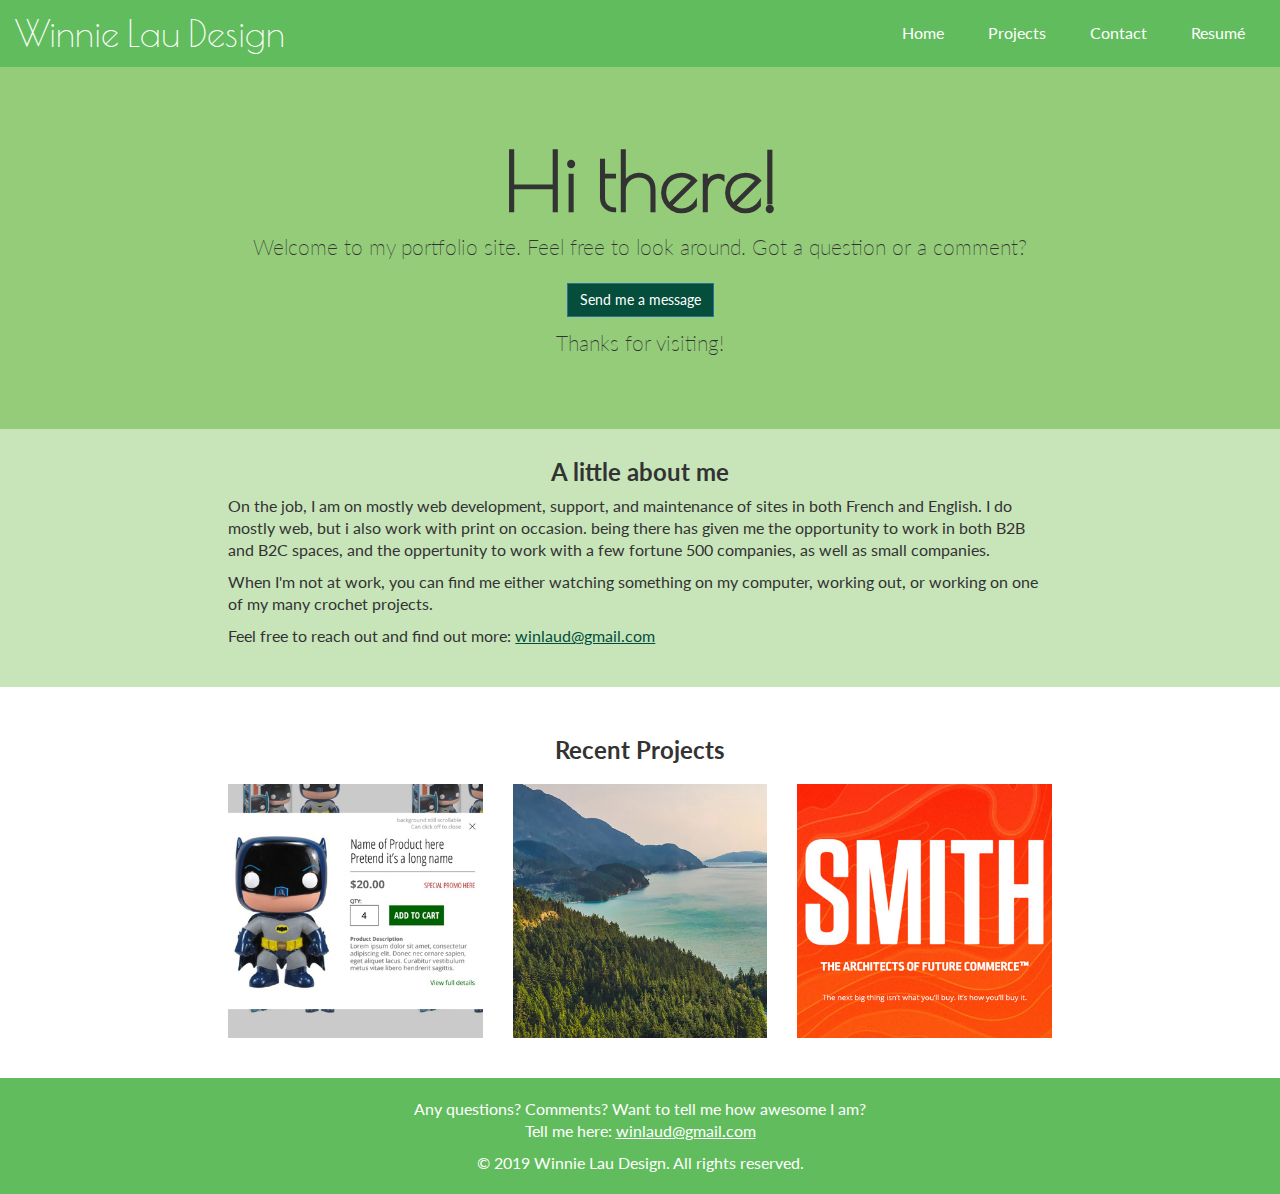
==== index.html @ 27035307 "Initial commit" ====
<!DOCTYPE html>
<html lang="en">
  <head>
    <meta charset="utf-8">
	<meta http-equiv="X-UA-Compatible" content="IE=edge">
	<meta name="viewport" content="width=device-width, initial-scale=1">
    <title>My Portfolio</title>
	<link href="https://fonts.googleapis.com/css?family=Poiret+One|Lato:400,900" rel="stylesheet" type="text/css">
    <link rel="stylesheet" href="https://maxcdn.bootstrapcdn.com/bootstrap/3.3.7/css/bootstrap.min.css" integrity="sha384-BVYiiSIFeK1dGmJRAkycuHAHRg32OmUcww7on3RYdg4Va+PmSTsz/K68vbdEjh4u" crossorigin="anonymous">
    <link href="/assets/css/styles.css" rel="stylesheet">
	<!-- HTML5 shim and Respond.js for IE8 support of HTML5 elements and media queries -->
	<!--[if lt IE 9]>
		  <script src="https://oss.maxcdn.com/html5shiv/3.7.2/html5shiv.min.js"></script>
		  <script src="https://oss.maxcdn.com/respond/1.4.2/respond.min.js"></script>
		<![endif]-->
  </head>
  <body>
  	<header>
    	<div class="container-fluid">
        	<div class="logo pull-left">
                <h1>
                    <a href="/">
                        <span class="visible-xs">W</span>
                        <span class="hidden-xs hidden-lg">WinlauD</span>
                        <span class="visible-lg">Winnie Lau Design</span>
                    </a>
                </h1>
            </div>
            <nav class="pull-right">
                <ul class="list-unstyled list-inline">
                    <li><a href="/#top">Home</a></li>
                    <li><a href="/#projects">Projects</a></li>
                    <li><a href="/#contact">Contact</a></li>
                    <li><a href="assets/files/resume.zip">Resumé</a></li>
                </ul>
            </nav>
        </div>
    </header>

<div id="top"></div>
<div class="jumbotron">
    <div class="container text-center">
        <h2>Hi there!</h2>
        <p>Welcome to my portfolio site. Feel free to look around. Got a question or a comment?</p>
        <p><a class="btn btn-primary btn-md" href="mailto:winlaud@gmail.com" role="button">Send me a message</a></p>
        <p>Thanks for visiting!</p>
    </div>
</div>
<div class="container-fluid">
    <div class="row bio">
        <div class="col-md-8 col-md-offset-2">
        <h3 class="text-center">A little about me</h3>
            <p>On the job, I am on mostly web development, support, and maintenance of sites in both French and English. I do mostly web, but i also work with print on occasion. being there has given me the opportunity to work in both B2B and B2C spaces, and the oppertunity to work with a few fortune 500 companies, as well as small companies.</p>
            <p>When I'm not at work, you can find me either watching something on my computer, working out, or working on one of my many crochet projects.</p>
            <p>Feel free to reach out and find out more: <a href="mailto:winlaud@gmail.com">winlaud@gmail.com</a></p>
        </div>
    </div>
</div>

<div id="projects"></div>
<div class="projects">
    <div class="container-fluid">
        <h3 class="text-center">Recent Projects</h3>
        <div class="row">
            <div class="col-md-8 col-md-offset-2">
                <div class="row">
                    
                        
                        <div class="col-xs-12 col-sm-6 col-md-4">
                            <div class="portfolio-item">
                                <img src="/assets/images/funkeymain.jpg" alt="alt tag text" />
                                <div class="overlay">
                                    <h3>FunKey Toys POC</h3>
                                    <p>Fun proof of concept for a fantasy Shopify store.<br>
                                        <a href="portfolio/funkey-toys-poc" class="btn btn-primary btn-md" role="button">More</a>
                                    </p>
                                </div>
                                <!--<img src="" alt="alt tag text" />-->
                            </div>
                        </div>
                        
                    
                        
                    
                        
                        <div class="col-xs-12 col-sm-6 col-md-4">
                            <div class="portfolio-item">
                                <img src="/assets/images/scoutsmain.jpg" alt="alt tag text" />
                                <div class="overlay">
                                    <h3>Scouts</h3>
                                    <p>A WordPress site for the Scouts of Canada.<br>
                                        <a href="portfolio/scouts-district-des-trois-rives" class="btn btn-primary btn-md" role="button">More</a>
                                    </p>
                                </div>
                                <!--<img src="" alt="alt tag text" />-->
                            </div>
                        </div>
                        
                    
                        
                        <div class="col-xs-12 col-sm-6 col-md-4">
                            <div class="portfolio-item">
                                <img src="/assets/images/smithmain.jpg" alt="alt tag text" />
                                <div class="overlay">
                                    <h3>SMITH work</h3>
                                    <p>Showcase of some of the work done for the company.<br>
                                        <a href="portfolio/SMITH-work" class="btn btn-primary btn-md" role="button">More</a>
                                    </p>
                                </div>
                                <!--<img src="" alt="alt tag text" />-->
                            </div>
                        </div>
                        
                    
                        
                    
                </div>
            </div>
        </div> 
    </div>
</div>

<div id="contact"></div>
<footer>
    <div class="container-fluid text-center">
       <p>Any questions? Comments? Want to tell me how awesome I am?<br>
           Tell me here: <a href="mailto:winlaud@gmail.com">winlaud@gmail.com</a>
       </p>
       <p>&copy; 2019 Winnie Lau Design. All rights reserved.</p>
     </div>
 </footer>
 <script src="https://code.jquery.com/jquery-3.3.1.min.js" integrity="sha256-FgpCb/KJQlLNfOu91ta32o/NMZxltwRo8QtmkMRdAu8=" crossorigin="anonymous"></script>
 <script src="https://maxcdn.bootstrapcdn.com/bootstrap/3.3.7/js/bootstrap.min.js" integrity="sha384-Tc5IQib027qvyjSMfHjOMaLkfuWVxZxUPnCJA7l2mCWNIpG9mGCD8wGNIcPD7Txa" crossorigin="anonymous"></script>
 <script src="/assets/js/main.js" type="text/javascript"></script>
</body>
</html>
---- assets/css/styles.css ----
body {
  min-width: 320px;
  margin-top: 67px;
  font-family: "Lato", Arial, sans-serif;
  /* offset header */ }
  body #top,
  body #projects,
  body #contact {
    position: absolute;
    margin-top: -67px; }
  body .push {
    margin-top: 30px; }
  body .jumbotron {
    margin-bottom: 0;
    background: #94cc79;
    padding: 20px 0; }
    body .jumbotron h2 {
      font-family: "Poiret One", cursive, Arial, sans-serif;
      margin-top: 11px;
      font-size: 5.7em; }
    @media (min-width: 768px) {
      body .jumbotron {
        padding: 60px 0; } }
  body .bio {
    padding: 30px 0;
    background-color: #C8E5BA; }
    body .bio h3 {
      margin-top: 0; }
    body .bio .tinybioimg {
      max-width: 150px; }
  body .portfolio {
    margin-bottom: 30px; }

header {
  min-width: 320px;
  z-index: 200;
  height: 67px;
  width: 100%;
  position: fixed;
  top: 0;
  color: #ffffff;
  background-color: #61BC5D; }
  header a {
    color: #ffffff; }
  header .logo span {
    font-family: "Poiret One", cursive, Arial, sans-serif;
    font-size: 36px;
    line-height: 67px; }
  header .logo:hover {
    color: #ffffff;
    text-decoration: none; }
  header nav ul {
    margin-bottom: 0; }
    header nav ul.list-inline li {
      padding: 22px 0px !important; }
      header nav ul.list-inline li a {
        text-decoration: none;
        font-size: 12px;
        color: #ffffff;
        padding: 25px 10px !important; }
        header nav ul.list-inline li a:hover {
          color: #000000;
          background-color: #C8E5BA; }
        @media (min-width: 768px) {
          header nav ul.list-inline li a {
            padding: 25px 20px !important; } }
        @media (min-width: 500px) {
          header nav ul.list-inline li a {
            font-size: 16px; } }

footer {
  padding: 20px 0 10px;
  color: #ffffff;
  background-color: #61BC5D; }
  footer p a {
    color: #ffffff; }

.btn {
  margin-top: 10px;
  border-radius: 0;
  text-decoration: none; }
  .btn.btn-primary {
    background-color: #044E3B; }
    .btn.btn-primary:hover, .btn.btn-primary:active, .btn.btn-primary:active:hover {
      background-color: #002924; }

h1 {
  margin: 0;
  font-family: "Poiret One", cursive, Arial, sans-serif; }

h2, h3, h4, h5, h6 {
  font-family: "Lato", Arial, sans-serif;
  font-weight: bold; }

p {
  font-size: 16px;
  line-height: 22px; }
  p a {
    color: #044E3B;
    text-decoration: underline; }
    p a:hover {
      color: #002924; }

.projects {
  padding: 30px 0; }
  .projects .portfolio-item {
    margin: 10px 0; }
  .projects h2 {
    margin: 0; }
  .projects .portfolio-item {
    overflow: hidden;
    position: relative; }
    .projects .portfolio-item img {
      width: 100%; }
    @media (min-width: 768px) {
      .projects .portfolio-item .overlay {
        display: flex;
        align-items: center;
        justify-content: center;
        flex-flow: column;
        padding: 10px;
        text-align: center;
        position: absolute;
        z-index: 1;
        width: 100%;
        height: 100%;
        top: 100%;
        transition: ease-in .2s;
        background-color: rgba(148, 204, 121, 0.9); }
      .projects .portfolio-item:hover img {
        filter: grayscale(100%);
        opacity: .8; }
      .projects .portfolio-item:hover .overlay {
        top: 0;
        transition: ease-out .5s; } }
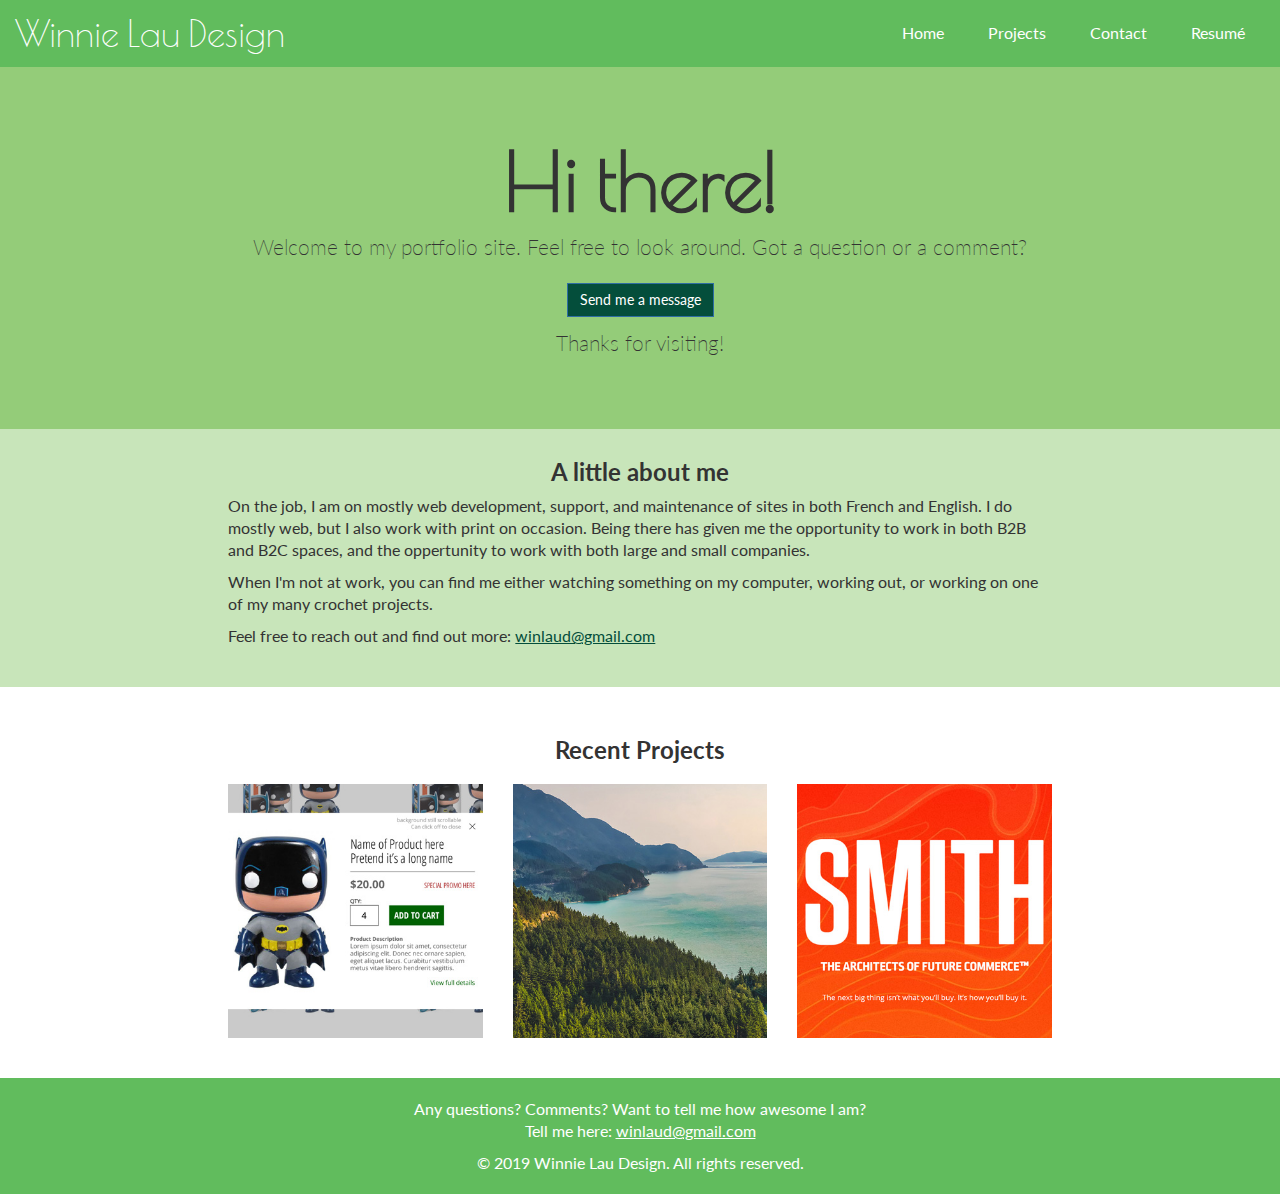
==== commit 0b2e21b4: "update copy" ====
--- a/index.html
+++ b/index.html
@@ -32,7 +32,7 @@
                     <li><a href="/#top">Home</a></li>
                     <li><a href="/#projects">Projects</a></li>
                     <li><a href="/#contact">Contact</a></li>
-                    <li><a href="assets/files/resume.zip">Resumé</a></li>
+                    <li><a href="/#contact">Resumé</a></li>
                 </ul>
             </nav>
         </div>
@@ -51,7 +51,7 @@
     <div class="row bio">
         <div class="col-md-8 col-md-offset-2">
         <h3 class="text-center">A little about me</h3>
-            <p>On the job, I am on mostly web development, support, and maintenance of sites in both French and English. I do mostly web, but i also work with print on occasion. being there has given me the opportunity to work in both B2B and B2C spaces, and the oppertunity to work with a few fortune 500 companies, as well as small companies.</p>
+            <p>On the job, I am on mostly web development, support, and maintenance of sites in both French and English. I do mostly web, but I also work with print on occasion. Being there has given me the opportunity to work in both B2B and B2C spaces, and the oppertunity to work with both large and small companies.</p>
             <p>When I'm not at work, you can find me either watching something on my computer, working out, or working on one of my many crochet projects.</p>
             <p>Feel free to reach out and find out more: <a href="mailto:winlaud@gmail.com">winlaud@gmail.com</a></p>
         </div>
